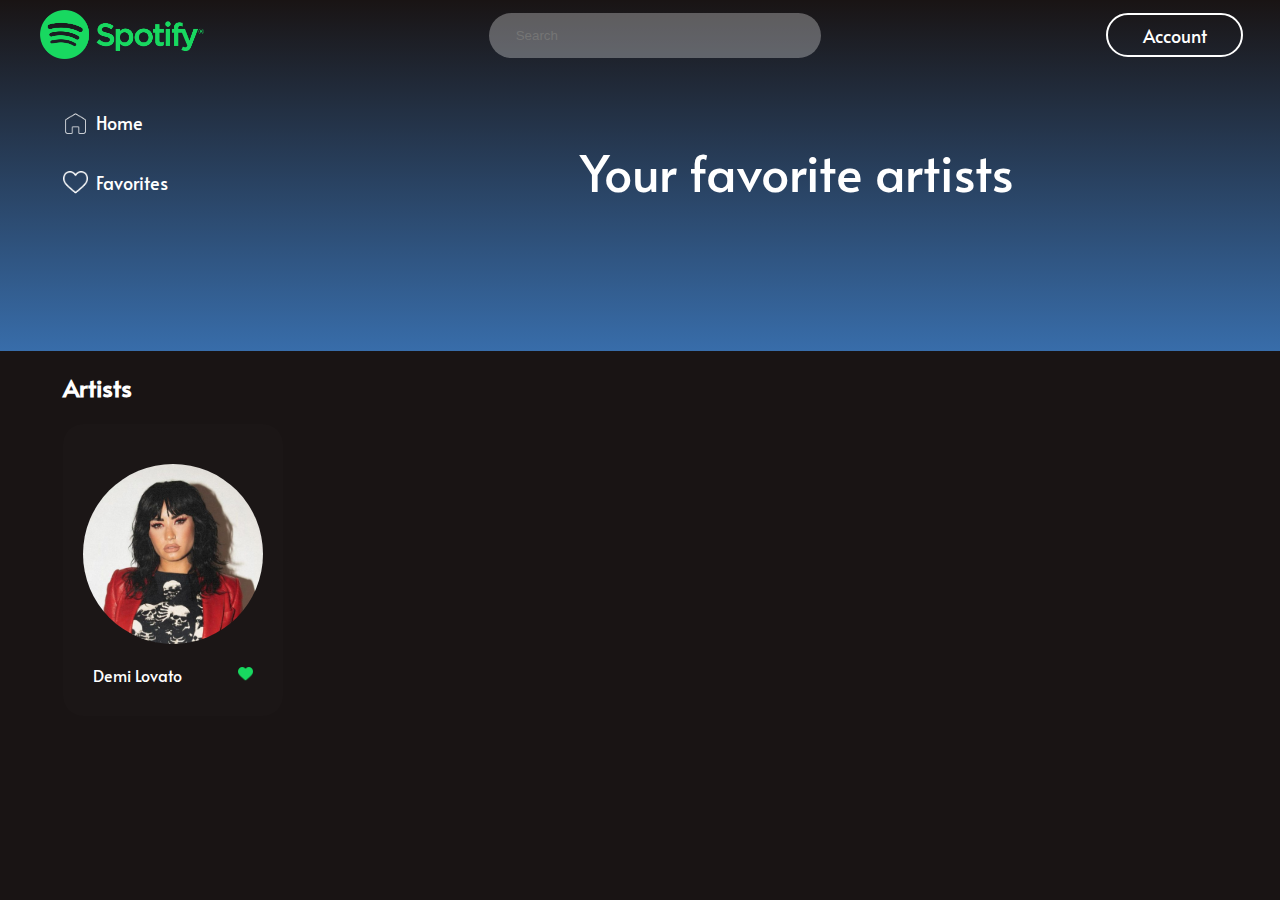
==== view/Favorite.html @ b1d6b204 "Final FDP" ====
<!DOCTYPE html>
<html lang="en">
<head>
    <meta charset="UTF-8">
    <meta http-equiv="X-UA-Compatible" content="IE=edge">
    <meta name="viewport" content="width=device-width, initial-scale=1.0">
    <title>Document</title>
    <link rel="stylesheet" href="../estilos/favp.css">
    <link rel="stylesheet" href="../estilos/mainp.css">
    <link rel="stylesheet" href="../estilos/artist.css">
    <link rel="stylesheet" href="../estilos/landingp.css">
    <link href='https://fonts.googleapis.com/css?family=Alata' rel='stylesheet'>
</head>
<body>
    <header class="header mp-header">
        <div class="mp-logo">
            <div class="logo-size">
            </div>
        </div>
        <div class="h-input">
            <input type="search" placeholder="Search" class="input-size">
        </div>
        <div class="h-button">    
            <button class="secondary-button">Account</button>
        </div>
    </header>
    <div class="banner fp-banner">
        <div class="mp-links">
            <a href="./Main.html"><div class="main-icon home"></div>Home</a>
            <a href="./Favorite.html"><div class="main-icon like"></div>Favorites</a>
        </div>
        <h1 class="fp-banner-title">Your favorite artists</h1>
    </div>  
    <div class="b"></div>
    <div class="mp-content">
        <div>
            <h2 class="mp-h2">Artists</h2>
        </div>
            <div class="artists-container">
                <div class="artist-pic">
                    <div class="a2 a-image"></div>
                    <span>
                        <div class="a-name">Demi Lovato</div>
                        <div class="secondary-icon liked"></div>
                    </span>
                </div>
            </div>
        </div>
        <div class="artist-info">
            <div class="a-info-container">
                <div class="artist-image"> 
                </div>
                <div class="artist-content">
                    <div class="a-title">
                        <h1 class="a-h-name">Demi Lovato</h1>
                        <p><h3 class="a-type">Artist</h3></p>
                    </div>
                    <h2 class="ac-h2">Popularity</h2>
                    <p>89</p>
                    <h2 class="ac-h2">Followers</h2>
                    <p>23,227,116</p>
                    <h2 class="ac-h2">Genres</h2>
                    <div class="genres">
                        <p class="genre">Pop</p>
                        <p class="genre">Pop-Rock</p>
                        <p class="genre">R&B</p>
                    </div>
                </div>
                <div class="icons">
                    <div class="main-icon close"></div>
                    <div class="main-icon like"></div>
                </div>
            </div>
    
        </div>
</body>
</html>
---- estilos/favp.css ----
.fp-banner{
    background: linear-gradient(360deg, #386DAA 0%, rgba(255, 181, 99, 0) 100%);
}

.fp-banner-title{
    position: relative;
    top: -0.8vh;
    left: 580px;
    width: 57vw;
    height: 10vh;
}

.liked{
    background-image: url(../Recursos/heart-hover.png);
}
---- estilos/mainp.css ----
body{
    display: flex;
    flex-direction: column;
    overflow-x: hidden;
}

.mp-header{
    right: 0;
    left: 0;
    background-color: transparent;
    position: absolute;
    width: 94vw;
    z-index: 1;
}

.mp-logo{
    width: auto;
    display: flex;
    align-items: center;
}

.h-input{
    display: flex;
    align-items: center;
}

.input-size{
    border: none;
    background: rgba(255, 255, 255, 0.3);
    border-radius: 50px;
    width: 26vw;
    height: 5vh;
}

.input-size::placeholder{
    padding: 0 0 0 25px;
}

.secondary-button{
    background-color: transparent;
    border: 2px solid white ;
    cursor: pointer;
}

.secondary-button:hover{
    color: #191414;
    background-color: white;
}

.h-button{
    display: flex;
}

.banner{
    position: absolute;
    width: 100vw;
    height: 39vh;
}

.mp-banner{
    background: linear-gradient(360deg, #FFB563 0%, rgba(255, 181, 99, 0) 100%);
}

.img-mp-banner{
    background-image: url('../Recursos/Banner-image.png');
    background-repeat: no-repeat;
    background-size: cover;
    position: relative;
    top: -7.9vh;
    left: 408px;
    width: 57vw;
    height: 30.1vh;
}

.mp-links{
    position: relative;
    top: 93px;
    display: flex;
    flex-direction: column;
    margin-left: 55px;
}

h3{
    margin: 0;
}

a{  
    font-size: 18px !important;
    width: auto;
    display: flex;
    flex-direction: row;
    align-items: center;
}

.main-icon{
    background-size: cover;
    width: 25px;
    height: 25px;
    margin: 8px;
}

.search{
    background-image: url('../Recursos/001-search-interface-symbol.png');
}

.home{
    background-image: url('../Recursos/homepage.png');
}

.home:hover{
    background-image: url('../Recursos/homepage-fill.png');
}

.like{
    background-image: url('../Recursos/003-heart.png');
}

.like:hover{
    background-image: url('../Recursos/heart-fill.png');
}

.b{
    width: 100vw;
    height: 39vh;
}

.mp-h2{
    margin-left: 63px;
}

.artists-container{
    display: flex;
    flex-direction: row;
    flex-wrap: wrap;
    justify-content: space-between;
    margin: 0 63px 0 63px;
}

.artist-pic{
    background-color: rgba(217, 217, 217, 0.015);
    display: flex;
    flex-direction: column;
    align-items: center;
    padding: 40px 20px 30px 20px;
    margin-bottom: 20px;
    border-radius: 20px;
    cursor: pointer;
    transition: background-color .5s;
}


.artist-pic:hover{
    background-color: rgba(217, 217, 217, 0.1);
}

.a-image{
    background-size: cover;
    width: 180px;
    height: 180px;
    border-radius: 50%;
}

span{
    display: flex;
    flex-direction: row;
    justify-content: space-between;
    align-items: center;
    width: 160px;
    margin-top: 20px;
}

.secondary-icon{
    background-size: cover;
    width: 15px;
    height: 15px;
}

.secondary-icon:hover{
    background-image: url('../Recursos/heart-hover.png');
}
---- estilos/artist.css ----
.artist-info{
    visibility: hidden; /*Quitar el hidden para ver el detalle de elemento*/
    position: absolute;
    width: 100vw;
    height: 100vh;
    Fill: Solid rgba(217, 217, 217, 0.27);
    backdrop-filter: blur(5px);
    display: flex;
    justify-content: center;
    align-items: center;
}

.a-info-container{
    background-color: #191414;
    width: 56vw;
    height: 72vh;
    display: flex;
    flex-direction: row;
    border-radius: 50px;
}

.a2{
    background-image: url('../Recursos/Demi.png') !important;
    background-position: center;
}

.artist-image{
    background-image: url(https://mor.bo/wp-content/uploads/2022/07/ddlovato.jpg);
    background-size: inherit;
    background-position: -383px -129px;
    display: flex;
    width: 40%;
    height: 72vh;
    border-radius: 50px 0 0 50px;
}

.artist-content{
    margin-left: 63px;
}

.a-title{
    margin-bottom: 38px;
}

.a-h-name{
    margin: 33.500px 0 3px 0;
}

.a-type{
    color: rgba(255, 255, 255, 0.378);
    font-stretch: 5px;
}

.genres{
    display: flex;
    flex-direction: row;
}

.genre{
    background-color: rgba(217, 217, 217, 0.059);
    border-radius: 50px;
    padding: 10px 15px;
    margin-right: 10px;
}

.icons{
    display: flex;
    flex-direction: column;
    justify-content: space-between;
    padding: 20px 0 20px 110px;
}

.close{
    background-image: url(../Recursos/close.png);
}

.ac-h2{
    margin-bottom: 10px;
}


.a3{
    background-image: url(http://playlistmagazine.net/wp-content/uploads/2022/08/paramore.jpeg);
    background-position: center;
}

.a4{
    background-image: url(https://i.pinimg.com/736x/74/c6/b3/74c6b34b2409703cd07a6a049a0d617d.jpg);
    background-position: center;
    background-position-y: -10px;
}

.a5{
    background-image: url(https://i.pinimg.com/originals/a3/35/bd/a335bdc851a68a3c4a2644165ef24116.jpg);
    background-position: center;
    background-position-y: -10px;
}

.a6{
    background-image: url(https://lastfm.freetls.fastly.net/i/u/770x0/0bc83d1c66b078d69bc7ea7fa77e7716.jpg);
    background-position: center;
    background-position-y: 0;
}
---- estilos/landingp.css ----
body{
    font-family: 'Alata', sans-serif;
    background-color: #191414;
    color: white;
    margin: 0;
}

h1{
    font-style: normal;
    font-weight: 400;
    font-size: 50px;
    line-height: 52px;
}

.lp-header{
    background-color: #191414;
    position: sticky;
    left: 0;
    top: 0;
    z-index: 5;
}

.header{
    display: flex;
    flex-direction: row;
    justify-content: space-between;
    align-items: center;
    padding: 10px 40px 10px 40px;;
}

a{
    font-weight: 400;
    font-size: 17px;
    line-height: 60px;
    color: white;
    text-decoration-line: none;
}

.logo{
    width: 60vw;
    display: flex;
    align-items: center;
}

.logo-size{
    height: 50px;
    width: 164px;
    background-image: url('../Recursos/Logo.png');
    background-size: contain;
    background-repeat: no-repeat;
}

.lp-banner{
    display: flex;
    justify-content: center;
}

.artist{
    background-image: url('../Recursos/Beyonce.png');
    background-size: cover;
    height: 675px;
    width: 1200px;
    position: absolute;
    left: 170px;
    z-index: 3;
}

.artist-name{
    font-family: 'Knockout HTF49-Liteweight';
    font-weight: 500;
    font-size: 220px;
    line-height: 229px;
    letter-spacing: 0.07em;
    -webkit-text-fill-color: transparent;
    -webkit-text-stroke-width: 4px ;
    -webkit-text-stroke-color: rgba(255, 255, 255, 0.4);
    width: 98vw;
    margin-top: 50px;
    display: flex;
    justify-content: space-between;
    flex-flow: row nowrap;
    position: absolute;
    left: 2;
    z-index: 2;
}    

p{
    display: flex;
    flex-flow: row nowrap;
    margin: 0;
}


.circle{
    width: 600px;
    height: 600px;
    background: linear-gradient(180deg, #386DAA 0%, rgba(150, 173, 200, 0) 100%);
    border-radius: 50%;    
    z-index: 1;
}

.banner-dgrd{
    top: 520px;
    left: 0;
    position: absolute;
    height: 58vw;
    width: 98.9vw;
    background: linear-gradient(0deg, #3F71AD 0%, rgba(63, 113, 173, 0) 100%);
    z-index: 4;
    
}


.banner-text{
    display: flex;
    flex-direction: row;
    justify-content: space-evenly;
    align-items: baseline;
}

.b-title{
    margin-right: 60px;
    width: 8em;
}

.b-text{
    display: flex;
    width: 22em;
    flex-direction: column;
    align-items: flex-end;
}

button{
    color: white;
    font-family: 'Alata', sans-serif;
    font-size: 18px;
    border-radius: 25px;
    width: 137px;
    height: 44px;
}

.primary-button{
    background-color: #18D860;
    border: none;
}

.subs-button{
    display: flex;
    margin-top: 15px;
    justify-content: center;
    align-items: center;
}

.container{
    width: 98.9vw;
    top: 900px;
    display: flex;
    z-index: 7;
    position: absolute;
    justify-content: space-evenly
}

.container{
    margin-bottom: 10px;
}

.text{
    width: 26em;
}

.p-container{
    margin-left: 5px;
}

.img-container{
    background-image: url('../Recursos/Image2.png');
    border-radius: 72px;
    width: 363px;
    height: 439px;
}

.p-banner{
    text-align: end;
    margin-right: 5px;
}

footer{
    background-color: #191414;
    top: 1411px;
    position: absolute;
    display: flex;
    height: 185px;
    width: 98.9vw;
    justify-content: space-evenly;
}

.h-footer{
    color: #9B9B9B;
    margin-bottom: 4px;
}

.f-text{
    display: flex;
    flex-direction: column;
}

.f-links{
    margin-left: 1px;
    line-height: 35px;
}

.f-logos{
    margin-top: 30px;
    width: 164px;
    height: 131px;
    display: flex;
    justify-content: space-evenly;
    flex-wrap: wrap;
    flex-direction: row;
    
}

.sm-logo{
    background-size: cover;
    width: 30px;
    height: 30px;
}

.ig-logo{
    background-image: url([data-uri]);
}

.fb-logo{
    background-image: url(https://pnggrid.com/wp-content/uploads/2021/04/facebook-white-circle-1024x1024.png);
}

.tw-logo{
    background-image: url([data-uri]);
}
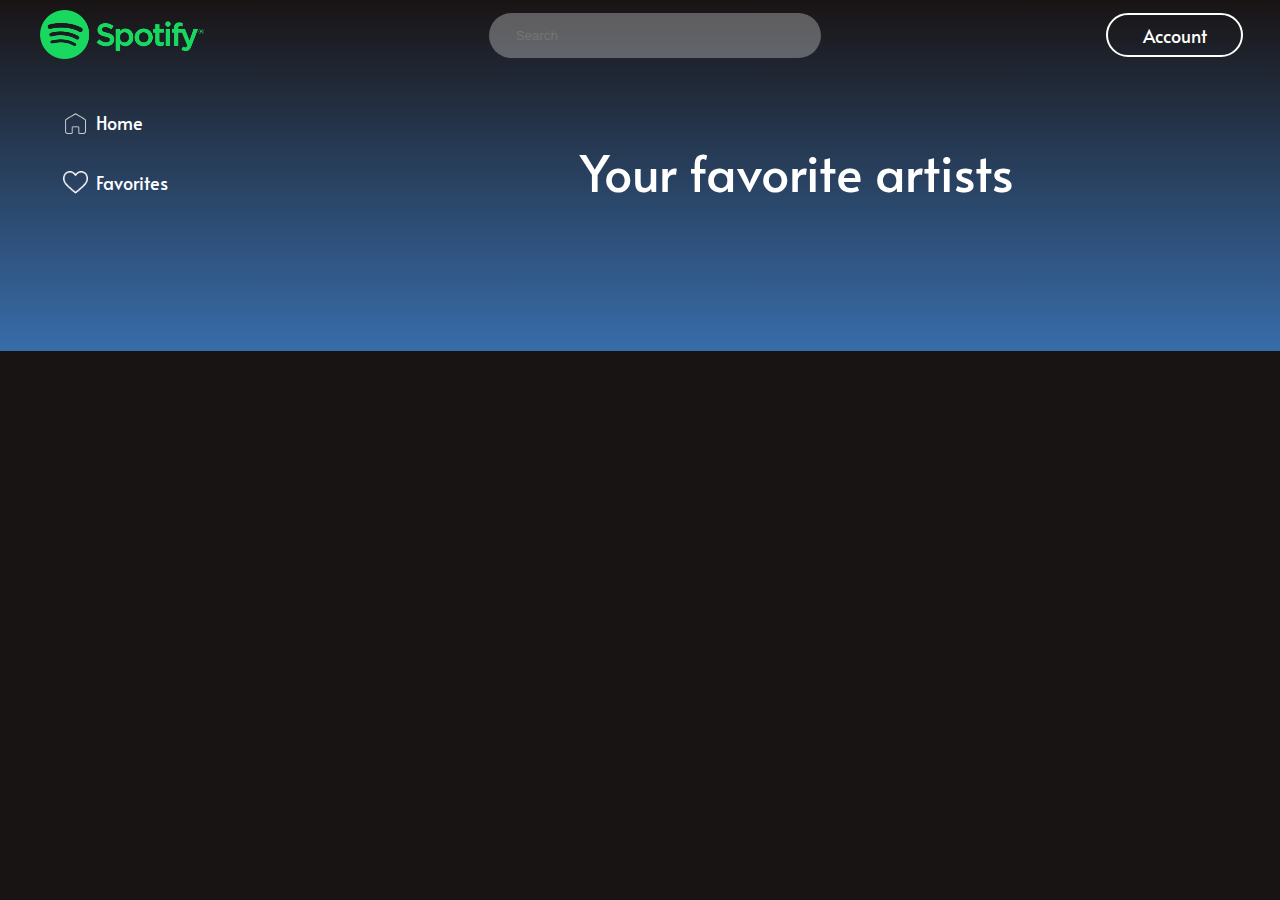
==== commit 8748a05e: "añadir favoritos" ====
--- a/view/Favorite.html
+++ b/view/Favorite.html
@@ -11,7 +11,7 @@
     <link rel="stylesheet" href="../estilos/landingp.css">
     <link href='https://fonts.googleapis.com/css?family=Alata' rel='stylesheet'>
 </head>
-<body>
+<body onload="LoadFav()">
     <header class="header mp-header">
         <div class="mp-logo">
             <div class="logo-size">
@@ -32,7 +32,10 @@
         <h1 class="fp-banner-title">Your favorite artists</h1>
     </div>  
     <div class="b"></div>
-    <div class="mp-content">
+    <div class="artists-container" id="artist-container">
+   
+    </div>
+    <!-- <div class="mp-content">
         <div>
             <h2 class="mp-h2">Artists</h2>
         </div>
@@ -72,6 +75,8 @@
                 </div>
             </div>
     
-        </div>
+        </div> -->
+
+        <script src="../scripts/Favorite.js"></script>
 </body>
 </html>--- a/estilos/mainp.css
+++ b/estilos/mainp.css
@@ -175,6 +175,13 @@
     height: 15px;
 }
 
+.favorite-icon{
+    background-image: url('../Recursos/heart-hover.png');
+    background-size: cover;
+    width: 15px;
+    height: 15px;
+}
+
 .secondary-icon:hover{
     background-image: url('../Recursos/heart-hover.png');
 }